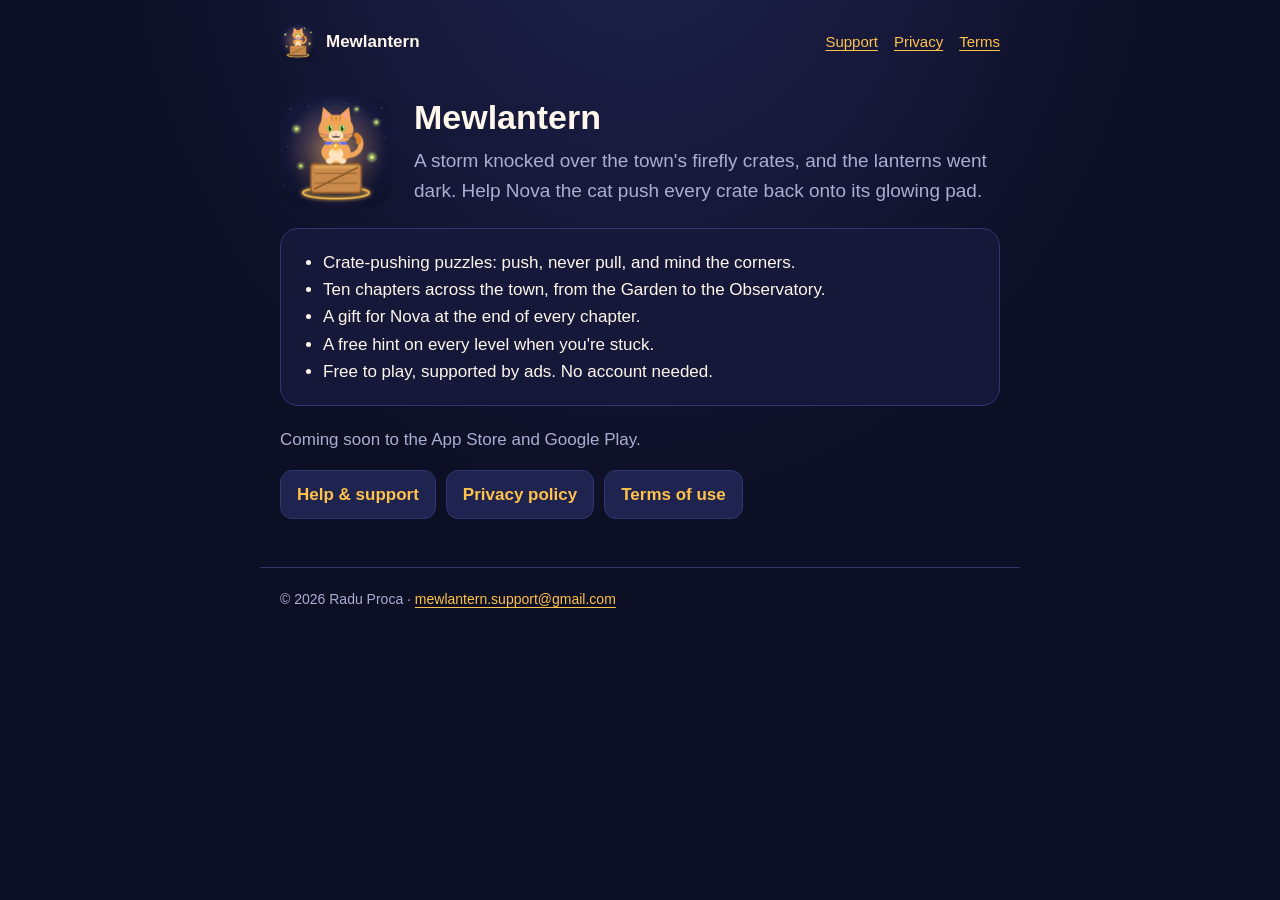
==== mewlantern/index.html @ a2f6c263 "chore(site): publish Mewlantern from 89a6b00 plus uncommitted changes" ====
<!doctype html>
<html lang="en">
  <head>
    <meta charset="utf-8" />
    <meta name="viewport" content="width=device-width, initial-scale=1" />
    <title>Mewlantern · A crate-pushing puzzle with Nova the cat</title>
    <meta
      name="description"
      content="Push the firefly crates onto their glowing pads and help Nova the cat light up the town again." />
    <link rel="icon" href="/favicon.png" />
    <link rel="stylesheet" href="/assets/style.css" />
  </head>
  <body>
    <header class="site">
      <a class="brand" href="/mewlantern/"
        ><img src="/assets/mewlantern-icon.png" alt="" />Mewlantern</a
      >
      <nav>
        <a href="/mewlantern/support/">Support</a>
        <a href="/mewlantern/privacy/">Privacy</a>
        <a href="/mewlantern/terms/">Terms</a>
      </nav>
    </header>
    <main>
      <div class="hero">
        <img src="/assets/mewlantern-icon.png" alt="Mewlantern app icon: Nova the cat on a crate" />
        <div>
          <h1 style="margin-top: 0">Mewlantern</h1>
          <p class="lede" style="margin: 0">
            A storm knocked over the town's firefly crates, and the lanterns went dark. Help Nova
            the cat push every crate back onto its glowing pad.
          </p>
        </div>
      </div>

      <div class="card">
        <ul style="margin: 0; padding-left: 20px">
          <li>Crate-pushing puzzles: push, never pull, and mind the corners.</li>
          <li>Ten chapters across the town, from the Garden to the Observatory.</li>
          <li>A gift for Nova at the end of every chapter.</li>
          <li>A free hint on every level when you're stuck.</li>
          <li>Free to play, supported by ads. No account needed.</li>
        </ul>
      </div>

      <p class="muted">Coming soon to the App Store and Google Play.</p>

      <ul class="links">
        <li><a href="/mewlantern/support/">Help &amp; support</a></li>
        <li><a href="/mewlantern/privacy/">Privacy policy</a></li>
        <li><a href="/mewlantern/terms/">Terms of use</a></li>
      </ul>
    </main>
    <footer class="site">
      © 2026 Radu Proca ·
      <a href="mailto:mewlantern.support@gmail.com">mewlantern.support@gmail.com</a>
    </footer>
  </body>
</html>
---- assets/style.css ----
/* Lantern Night, the palette from the app (src/constants/theme.ts). */
:root {
  --night-950: #0d0f24;
  --night-900: #151839;
  --night-800: #1f234f;
  --night-700: #303670;
  --moonlight: #fff7ec;
  --mist: #abaed3;
  --lantern: #ffc24b;
  --lantern-light: #ffe3a1;
  --firefly: #d4f27a;
  --twilight: #9d8cff;
  color-scheme: dark;
}

* {
  box-sizing: border-box;
}

html {
  background: var(--night-950);
}

body {
  margin: 0;
  color: var(--moonlight);
  background: radial-gradient(ellipse at 50% -20%, var(--night-800) 0%, var(--night-950) 60%)
    no-repeat;
  font:
    17px/1.6 -apple-system,
    BlinkMacSystemFont,
    'Segoe UI',
    Roboto,
    Helvetica,
    Arial,
    sans-serif;
  -webkit-text-size-adjust: 100%;
}

main,
header.site,
footer.site {
  max-width: 760px;
  margin: 0 auto;
  padding: 0 20px;
}

header.site {
  display: flex;
  align-items: center;
  gap: 12px;
  padding-top: 24px;
  padding-bottom: 8px;
}

header.site a.brand {
  display: flex;
  align-items: center;
  gap: 10px;
  color: var(--moonlight);
  font-weight: 700;
  text-decoration: none;
}

header.site img {
  width: 36px;
  height: 36px;
  border-radius: 9px;
}

header.site nav {
  margin-left: auto;
  display: flex;
  flex-wrap: wrap;
  gap: 4px 16px;
  font-size: 15px;
}

a {
  color: var(--lantern);
  text-underline-offset: 3px;
}

a:hover {
  color: var(--lantern-light);
}

h1 {
  font-size: 34px;
  line-height: 1.2;
  margin: 32px 0 8px;
}

h2 {
  font-size: 22px;
  margin: 36px 0 8px;
  color: var(--lantern-light);
}

h3 {
  font-size: 18px;
  margin: 24px 0 4px;
}

p.lede {
  color: var(--mist);
  font-size: 19px;
}

.muted {
  color: var(--mist);
}

.card {
  background: var(--night-900);
  border: 1px solid var(--night-700);
  border-radius: 18px;
  padding: 20px 22px;
  margin: 20px 0;
}

.hero {
  display: flex;
  align-items: center;
  gap: 22px;
  margin-top: 28px;
}

.hero img {
  width: 112px;
  height: 112px;
  border-radius: 26px;
  flex: none;
}

.links {
  display: flex;
  flex-wrap: wrap;
  gap: 10px;
  padding: 0;
  list-style: none;
}

.links a {
  display: inline-block;
  padding: 10px 16px;
  border-radius: 12px;
  background: var(--night-800);
  border: 1px solid var(--night-700);
  text-decoration: none;
  font-weight: 600;
}

table {
  width: 100%;
  border-collapse: collapse;
  font-size: 15px;
  margin: 12px 0;
}

th,
td {
  text-align: left;
  vertical-align: top;
  padding: 10px 8px;
  border-bottom: 1px solid var(--night-700);
}

th {
  color: var(--lantern-light);
  font-weight: 600;
}

.table-wrap {
  overflow-x: auto;
}

code {
  background: var(--night-800);
  padding: 1px 6px;
  border-radius: 6px;
  font-size: 0.92em;
}

footer.site {
  margin-top: 48px;
  padding-top: 20px;
  padding-bottom: 40px;
  border-top: 1px solid var(--night-700);
  color: var(--mist);
  font-size: 14px;
}

/* Narrow screens: each table row becomes a card, with the column name above each value. */
@media (max-width: 600px) {
  table.stack thead {
    display: none;
  }
  table.stack tr {
    display: block;
    padding: 12px 0;
    border-bottom: 1px solid var(--night-700);
  }
  table.stack td {
    display: block;
    border: none;
    padding: 4px 0;
  }
  table.stack td[data-label]::before {
    content: attr(data-label);
    display: block;
    color: var(--mist);
    font-size: 13px;
    font-weight: 600;
  }
}

@media (max-width: 520px) {
  h1 {
    font-size: 28px;
  }
  .hero {
    flex-direction: column;
    align-items: flex-start;
  }
  header.site nav {
    font-size: 14px;
  }
}
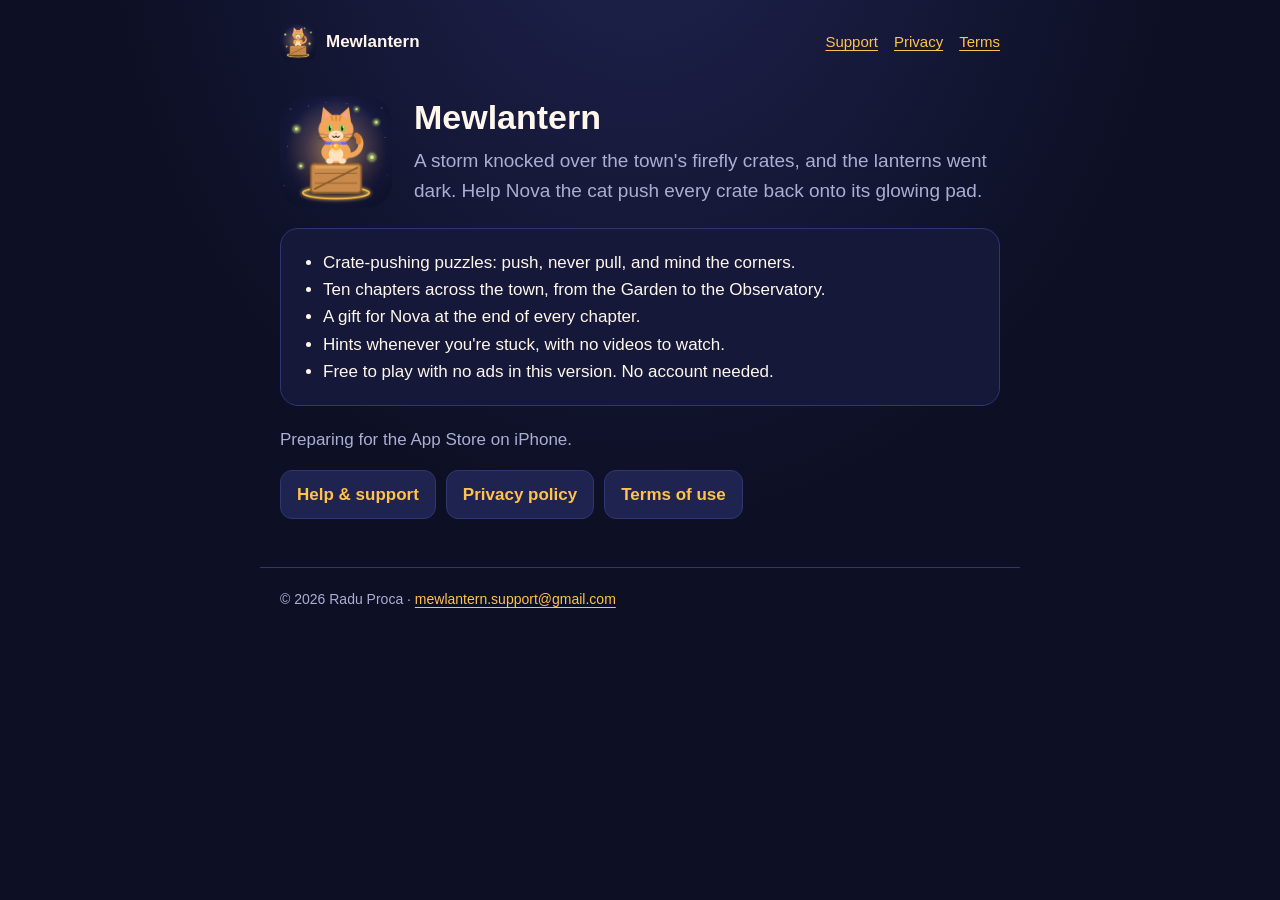
==== commit e0879ddc: "docs(mewlantern): publish ad-free iPhone release policies" ====
--- a/mewlantern/index.html
+++ b/mewlantern/index.html
@@ -38,12 +38,12 @@
           <li>Crate-pushing puzzles: push, never pull, and mind the corners.</li>
           <li>Ten chapters across the town, from the Garden to the Observatory.</li>
           <li>A gift for Nova at the end of every chapter.</li>
-          <li>A free hint on every level when you're stuck.</li>
-          <li>Free to play, supported by ads. No account needed.</li>
+          <li>Hints whenever you're stuck, with no videos to watch.</li>
+          <li>Free to play with no ads in this version. No account needed.</li>
         </ul>
       </div>
 
-      <p class="muted">Coming soon to the App Store and Google Play.</p>
+      <p class="muted">Preparing for the App Store on iPhone.</p>
 
       <ul class="links">
         <li><a href="/mewlantern/support/">Help &amp; support</a></li>
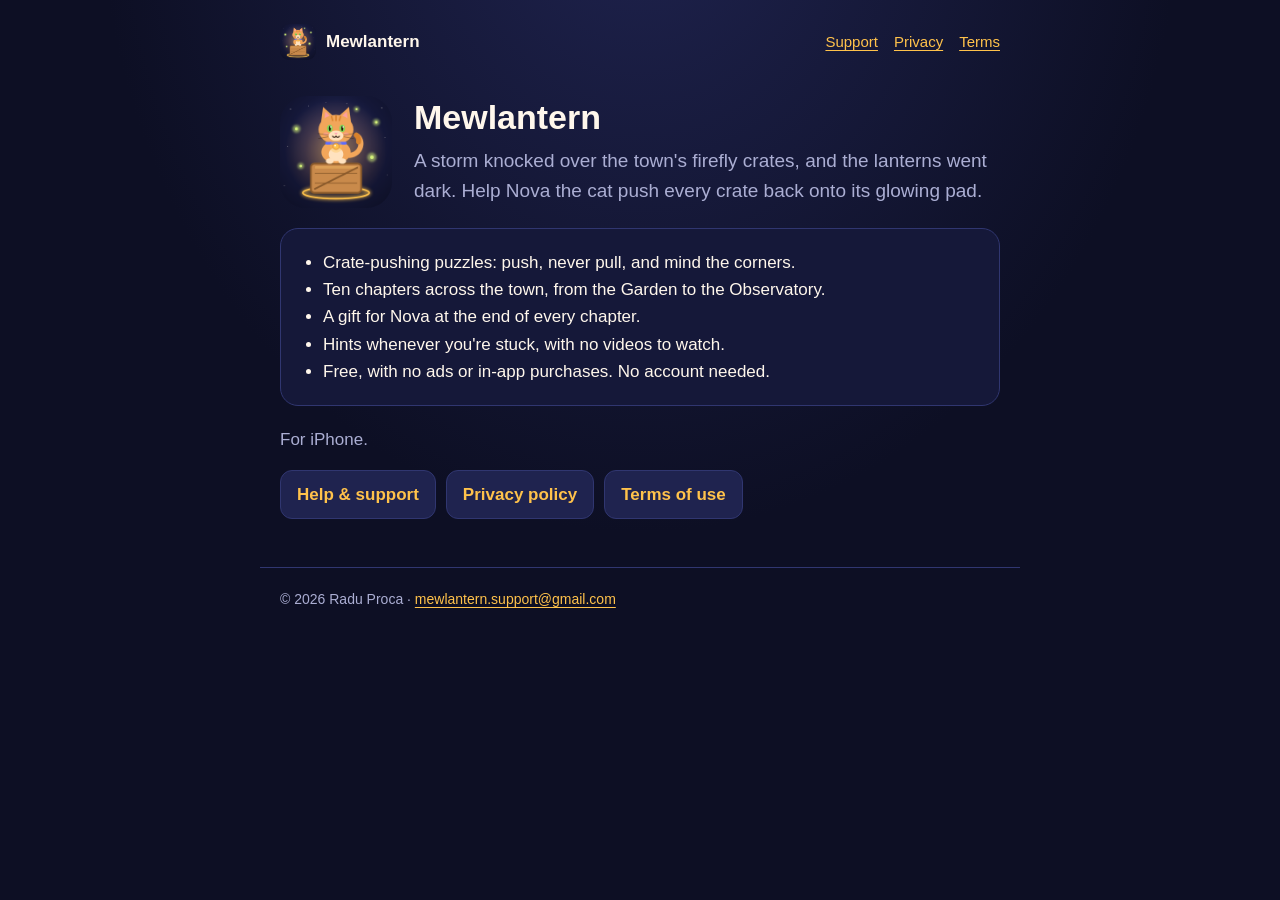
==== commit a4698ce5: "chore(site): publish Mewlantern from 0d44e31" ====
--- a/mewlantern/index.html
+++ b/mewlantern/index.html
@@ -39,11 +39,11 @@
           <li>Ten chapters across the town, from the Garden to the Observatory.</li>
           <li>A gift for Nova at the end of every chapter.</li>
           <li>Hints whenever you're stuck, with no videos to watch.</li>
-          <li>Free to play with no ads in this version. No account needed.</li>
+          <li>Free, with no ads or in-app purchases. No account needed.</li>
         </ul>
       </div>
 
-      <p class="muted">Preparing for the App Store on iPhone.</p>
+      <p class="muted">For iPhone.</p>
 
       <ul class="links">
         <li><a href="/mewlantern/support/">Help &amp; support</a></li>
